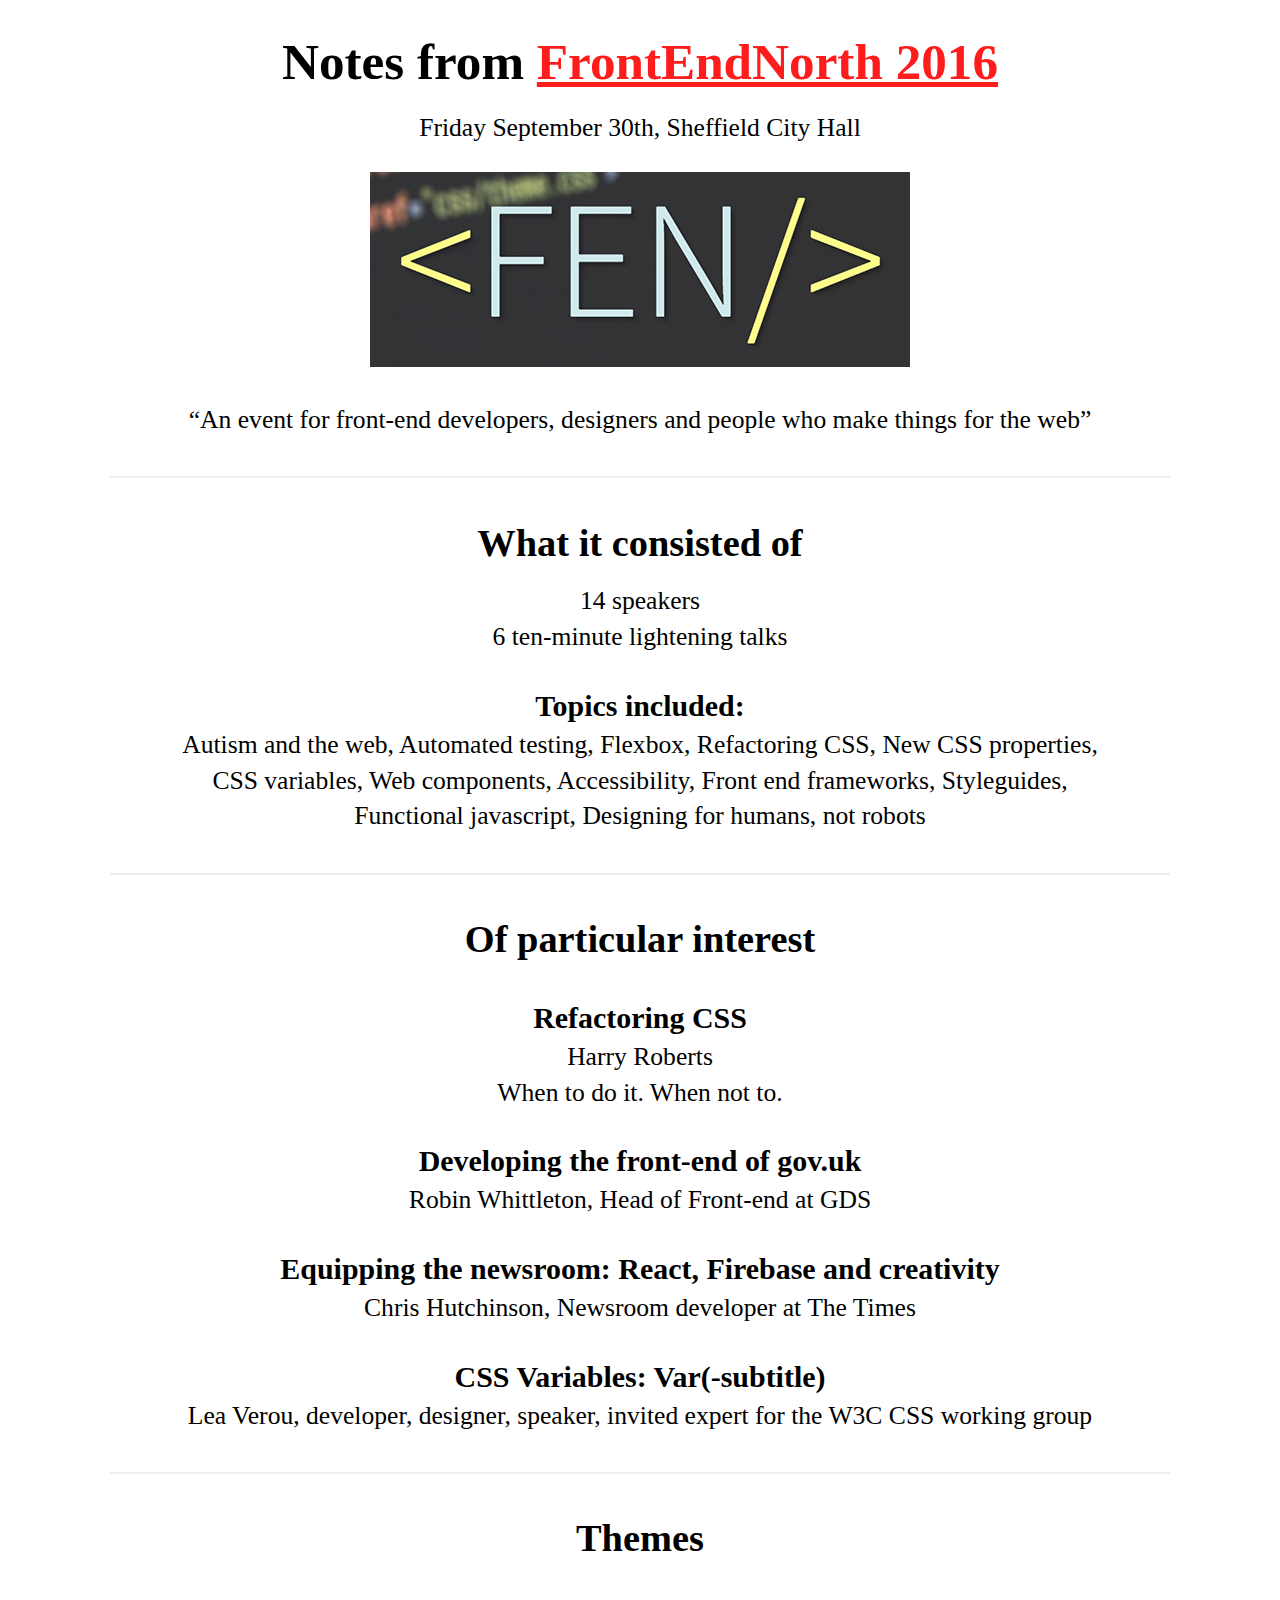
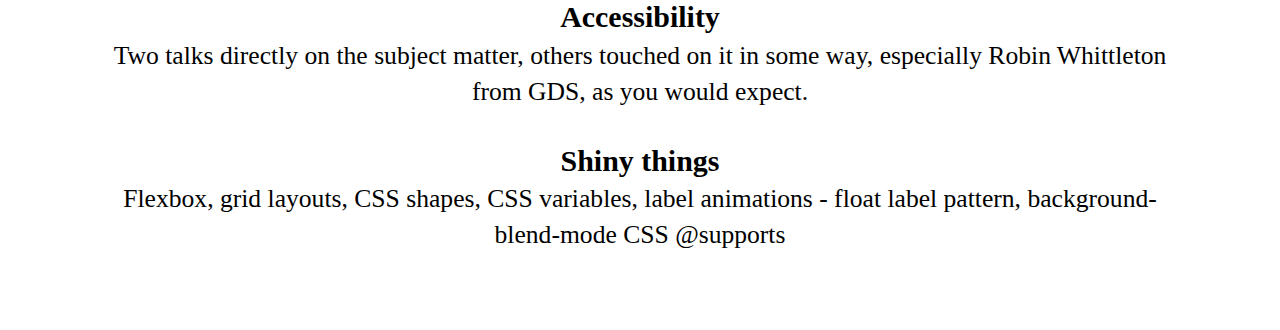
==== fen2016/index.html @ 7ff370e4 ":memo: FrontEndNorth notes" ====
<!DOCTYPE html>
<html lang="en">
<head>
  <meta http-equiv="content-type" content="text/html; charset=UTF-8" />
  <meta name="viewport" content="width=device-width, initial-scale=1">
  <title>FrontEndNorth 2016 - Notes</title>

  <style>
    body {margin-bottom:3em;}
    html {font-size:1.6em; margin:0 4em;}
    header {margin-top:1em;}
    img {max-width:100%;}
    hr {border:1px solid #eee; margin:1.5em 0;}
    p, blockquote, h1, h2, h3 {line-height:1.4em; margin:.5em 0 1em 0; text-align:center;}
    h1, h2, h3 {margin:0;}
    h3 {margin-top:1em;}
    h3 + p {margin-top:0;}
    ul {margin:0 auto; max-width:500px;}
    a {color:#ff1c1c;}
    a:hover, a:focus, a:active {color:#a31111;}
    .content {margin:0 auto; max-width:1200px;}
  </style>
</head>

<body>
  <header>
    <h1>Notes from <a href="http://frontendnorth.com/">FrontEndNorth 2016</a></h1>
    <p>Friday September 30th, Sheffield City Hall</p>
    <p><img src="fen.jpg" alt="FEN - FrontEndNorth" /></p>
    <blockquote>&ldquo;An event for front-end developers, designers and people who make things for the web&rdquo;</blockquote>
  </header>
  <hr />
<main>

  <section>
  <h2>What it consisted of</h2>
  <p>14 speakers<br />6 ten-minute lightening talks</p>

  <h3>Topics included:</h3>

  <p>Autism and the web, Automated testing, Flexbox, Refactoring CSS, New CSS properties,
    <br />CSS variables, Web components, Accessibility, Front end frameworks, Styleguides,
    <br />Functional javascript, Designing for humans, not robots</p>
  </section>

  <hr />

  <section>
    <h2>Of particular interest</h2>

    <h3>Refactoring CSS</h3>
    <p>Harry Roberts</br />When to do it. When not to.</p>

    <h3>Developing the front-end of gov.uk</h3>
    <p>Robin Whittleton, Head of Front-end at GDS</p>

    <h3>Equipping the newsroom: React, Firebase and creativity</h3>
    <p>Chris Hutchinson, Newsroom developer at The Times</p>

    <h3>CSS Variables: Var(-subtitle)</h3>
    <p>Lea Verou, developer, designer, speaker, invited expert for the W3C CSS working group</p>
  </section>

  <hr />

  <section>
    <h2>Themes</h2>

    <h3>Accessibility</h3>
    <p>Two talks directly on the subject matter, others touched on it in some way, especially Robin Whittleton from GDS, as you would expect.</p>

    <h3>Shiny things</h3>
    <p>Flexbox, grid layouts, CSS shapes, CSS variables, label animations - float label pattern, background-blend-mode CSS @supports</p>
  </section>
</main>

</body>
</html>
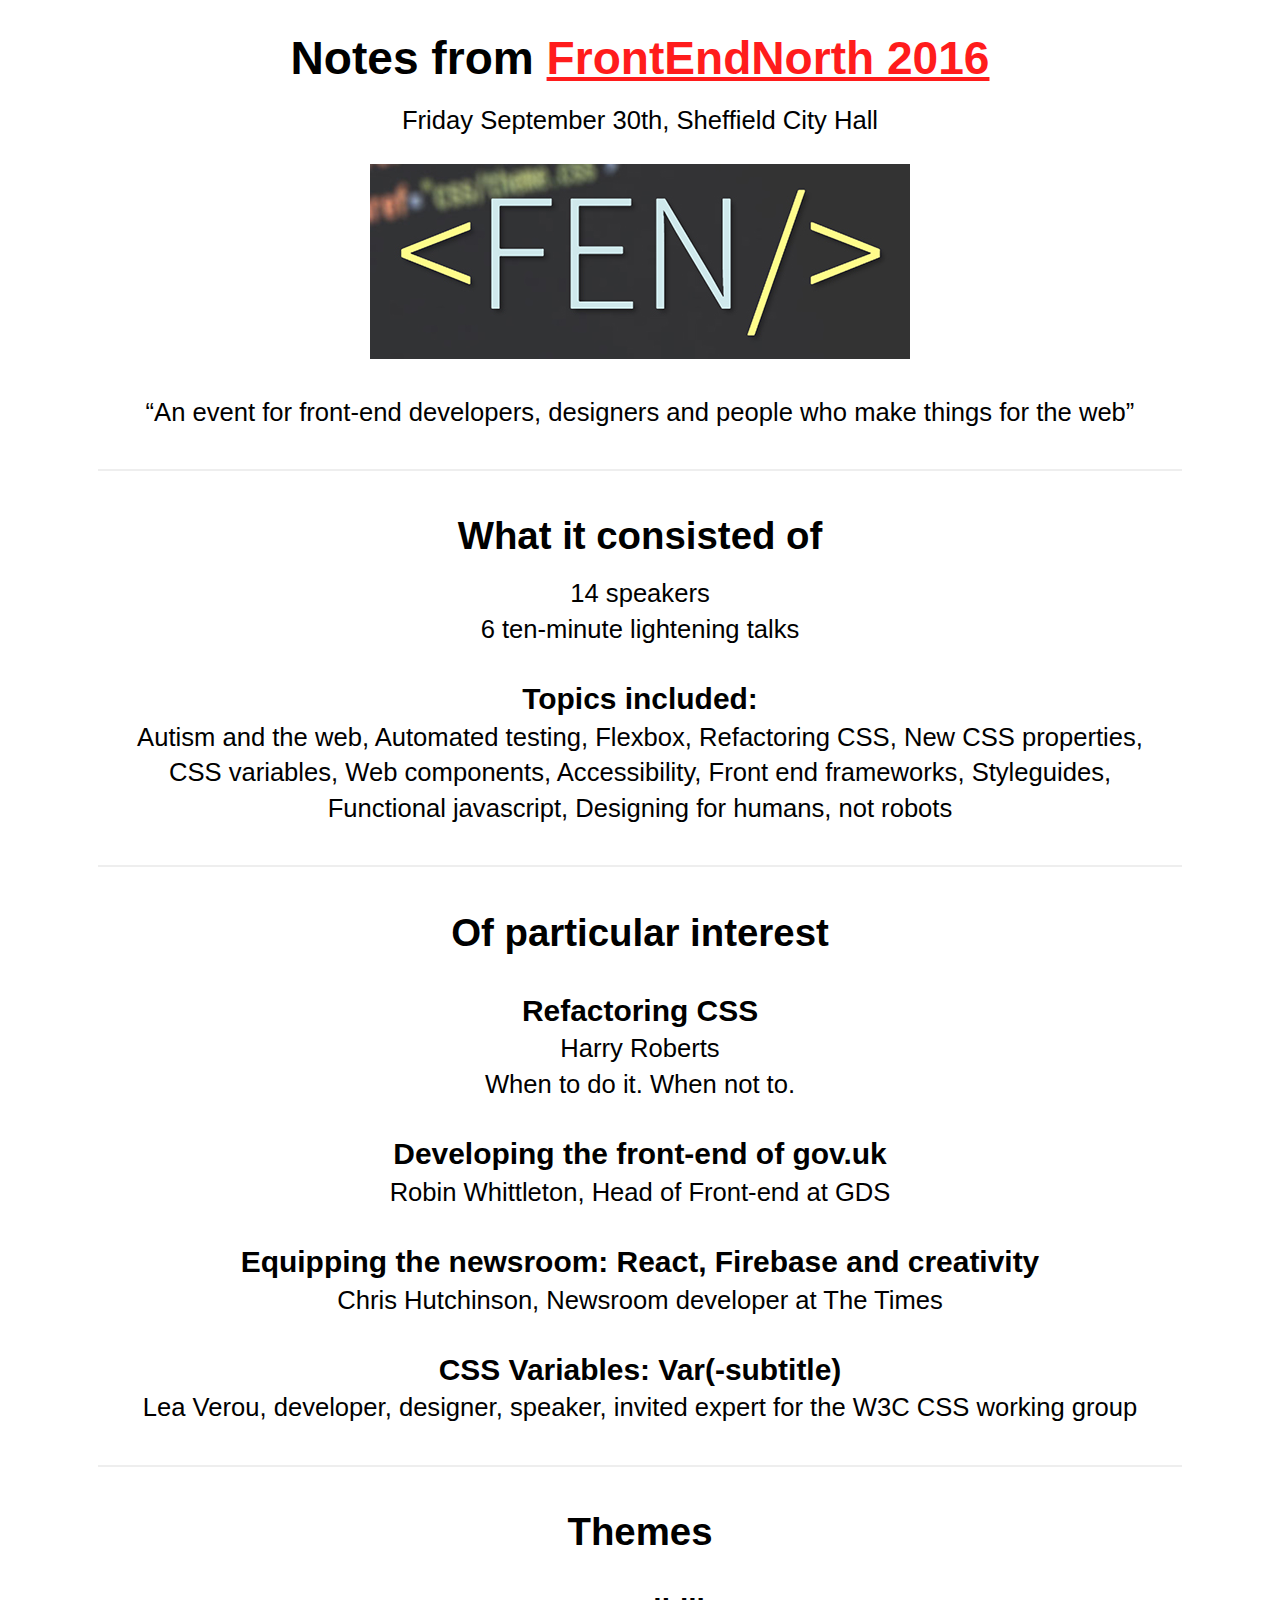
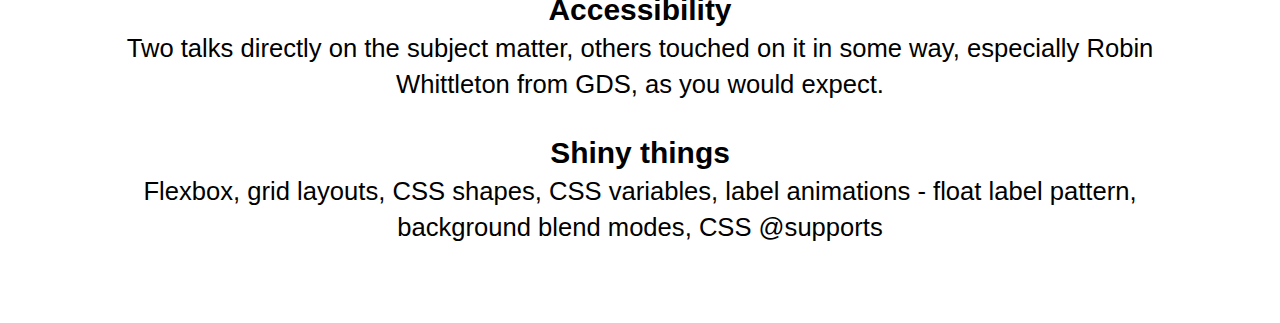
==== commit 36420be2: ":link: Added some links to remind me what they are and minor styling amends" ====
--- a/fen2016/index.html
+++ b/fen2016/index.html
@@ -6,19 +6,27 @@
   <title>FrontEndNorth 2016 - Notes</title>
 
   <style>
-    body {margin-bottom:3em;}
-    html {font-size:1.6em; margin:0 4em;}
+    body {font-family:georgia, helvetica, arial, sans-serif; margin-bottom:3em;}
+    html {font-size:1.2em; margin:0 1.5em;}
     header {margin-top:1em;}
     img {max-width:100%;}
     hr {border:1px solid #eee; margin:1.5em 0;}
     p, blockquote, h1, h2, h3 {line-height:1.4em; margin:.5em 0 1em 0; text-align:center;}
     h1, h2, h3 {margin:0;}
+    h1 {font-size:1.6em;}
     h3 {margin-top:1em;}
     h3 + p {margin-top:0;}
     ul {margin:0 auto; max-width:500px;}
     a {color:#ff1c1c;}
     a:hover, a:focus, a:active {color:#a31111;}
     .content {margin:0 auto; max-width:1200px;}
+    .nostyle {color:#000; text-decoration:none;}
+
+    @media (min-width:641px) {
+      html {font-size:1.6em; margin:0 3.5em;}
+      h1 {font-size:1.8em;}
+    }
+
   </style>
 </head>
 
@@ -29,50 +37,53 @@
     <p><img src="fen.jpg" alt="FEN - FrontEndNorth" /></p>
     <blockquote>&ldquo;An event for front-end developers, designers and people who make things for the web&rdquo;</blockquote>
   </header>
-  <hr />
-<main>
-
-  <section>
-  <h2>What it consisted of</h2>
-  <p>14 speakers<br />6 ten-minute lightening talks</p>
-
-  <h3>Topics included:</h3>
-
-  <p>Autism and the web, Automated testing, Flexbox, Refactoring CSS, New CSS properties,
-    <br />CSS variables, Web components, Accessibility, Front end frameworks, Styleguides,
-    <br />Functional javascript, Designing for humans, not robots</p>
-  </section>
 
   <hr />
 
-  <section>
-    <h2>Of particular interest</h2>
+  <main>
 
-    <h3>Refactoring CSS</h3>
-    <p>Harry Roberts</br />When to do it. When not to.</p>
+    <section>
+      <h2>What it consisted of</h2>
+      <p>14 speakers<br />6 ten-minute lightening talks</p>
 
-    <h3>Developing the front-end of gov.uk</h3>
-    <p>Robin Whittleton, Head of Front-end at GDS</p>
+      <h3>Topics included:</h3>
 
-    <h3>Equipping the newsroom: React, Firebase and creativity</h3>
-    <p>Chris Hutchinson, Newsroom developer at The Times</p>
+      <p>Autism and the web, Automated testing, Flexbox, Refactoring CSS, New CSS properties,
+      <br />CSS variables, Web components, Accessibility, Front end frameworks, Styleguides,
+      <br />Functional javascript, Designing for humans, not robots</p>
+    </section>
 
-    <h3>CSS Variables: Var(-subtitle)</h3>
-    <p>Lea Verou, developer, designer, speaker, invited expert for the W3C CSS working group</p>
-  </section>
+    <hr />
 
-  <hr />
+    <section>
+      <h2>Of particular interest</h2>
 
-  <section>
-    <h2>Themes</h2>
+      <h3>Refactoring CSS</h3>
+      <p>Harry Roberts</br />When to do it. When not to.</p>
 
-    <h3>Accessibility</h3>
-    <p>Two talks directly on the subject matter, others touched on it in some way, especially Robin Whittleton from GDS, as you would expect.</p>
+      <h3>Developing the front-end of gov.uk</h3>
+      <p>Robin Whittleton, Head of Front-end at GDS</p>
 
-    <h3>Shiny things</h3>
-    <p>Flexbox, grid layouts, CSS shapes, CSS variables, label animations - float label pattern, background-blend-mode CSS @supports</p>
-  </section>
-</main>
+      <h3>Equipping the newsroom: React, Firebase and creativity</h3>
+      <p>Chris Hutchinson, Newsroom developer at The Times</p>
+
+      <h3>CSS Variables: Var(-subtitle)</h3>
+      <p>Lea Verou, developer, designer, speaker, invited expert for the W3C CSS working group</p>
+    </section>
+
+    <hr />
+
+    <section>
+      <h2>Themes</h2>
+
+      <h3>Accessibility</h3>
+      <p>Two talks directly on the subject matter, others touched on it in some way, especially Robin Whittleton from GDS, as you would expect.</p>
+
+      <h3>Shiny things</h3>
+      <p><a href="https://css-tricks.com/snippets/css/a-guide-to-flexbox/" class="nostyle">Flexbox</a>, <a href="https://css-tricks.com/snippets/css/complete-guide-grid/" class="nostyle">grid layouts</a>, <a href="https://www.html5rocks.com/en/tutorials/shapes/getting-started/" class="nostyle">CSS shapes</a>, <a href="https://developer.mozilla.org/en-US/docs/Web/CSS/Using_CSS_variables" class="nostyle">CSS variables</a>, <a href="http://bradfrost.com/blog/post/float-label-pattern/" class="nostyle">label animations - float label pattern</a>, <a href="https://css-tricks.com/basics-css-blend-modes/" class="nostyle">background blend modes</a>, <a href="https://davidwalsh.name/css-supports" class="nostyle">CSS @supports</a></p>
+    </section>
+
+  </main>
 
 </body>
 </html>
